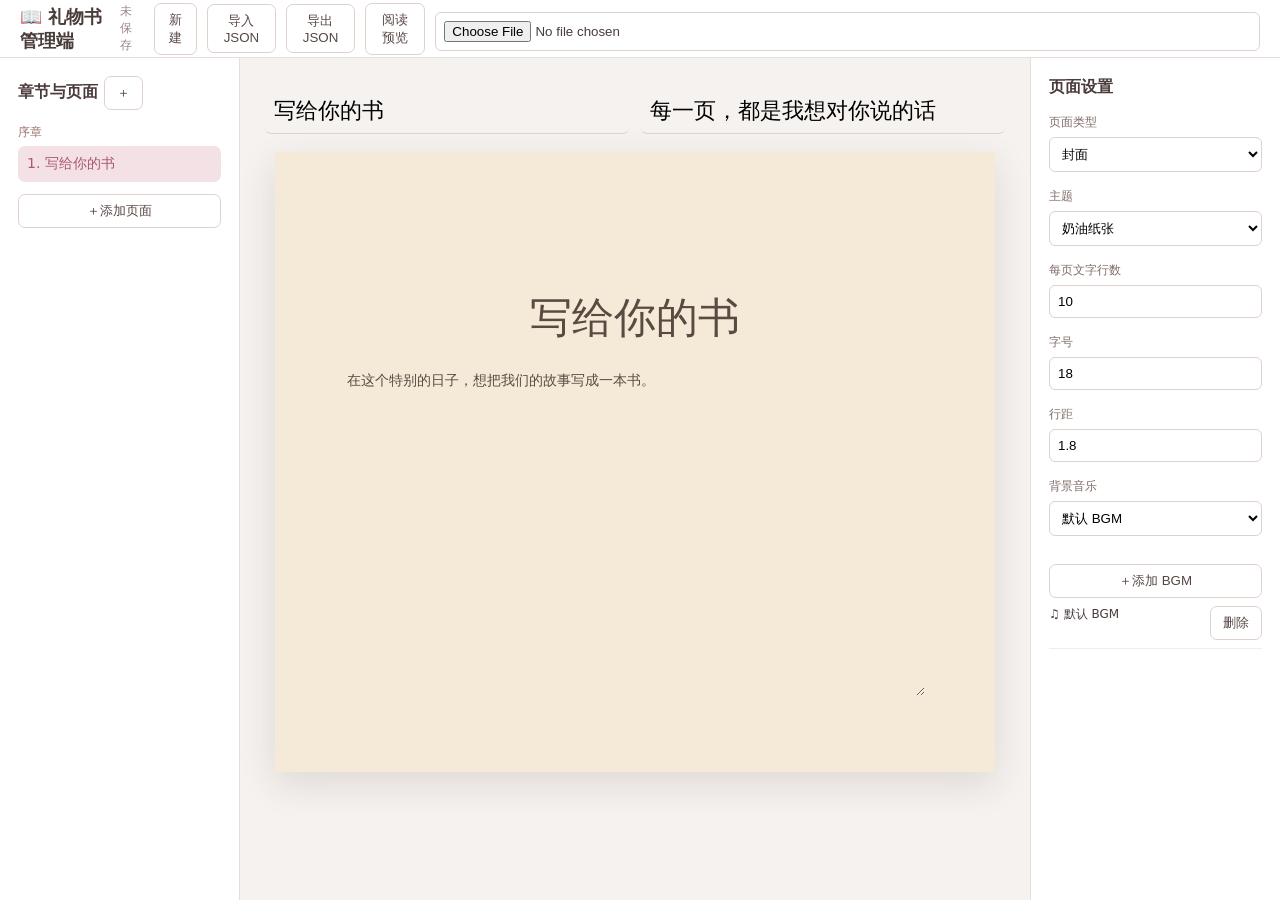
==== admin/index.html @ 6b84275e "feat: add gift book admin MVP" ====
<!doctype html><html lang="zh-CN"><head><meta charset="UTF-8"><meta name="viewport" content="width=device-width,initial-scale=1"><title>礼物书管理端</title><link rel="stylesheet" href="style.css"></head><body><header><b>📖 礼物书管理端</b><span id="saveState">未保存</span><button id="newBook">新建</button><button id="importBtn">导入 JSON</button><button id="exportBtn">导出 JSON</button><button id="previewBtn">阅读预览</button><input id="fileInput" type="file" accept="application/json" hidden></header><main><aside><h3>章节与页面 <button id="addChapter">＋</button></h3><div id="tree"></div><button id="addPage">＋添加页面</button></aside><section class="editor"><div class="bookhead"><input id="bookTitle" placeholder="书名"><input id="bookSubtitle" placeholder="副标题"></div><div id="pageEditor"></div></section><aside><h3>页面设置</h3><label>页面类型<select id="pageType"><option value="cover">封面</option><option value="text">正文</option><option value="image">图片</option><option value="letter">信件</option><option value="ending">结尾</option></select></label><label>主题<select id="theme"><option value="cream">奶油纸张</option><option value="sakura">樱花</option><option value="night">夜空</option><option value="forest">森系</option></select></label><label>每页文字行数<input id="lineCount" type="number" min="3" max="30"></label><label>字号<input id="fontSize" type="number" min="12" max="40"></label><label>行距<input id="lineHeight" type="number" step=".1" min="1" max="3"></label><label>背景音乐<select id="track"></select></label><button id="addTrack">＋添加 BGM</button><div id="tracks"></div></aside></main><script src="app.js"></script></body></html>
---- admin/style.css ----
*{box-sizing:border-box}body{margin:0;font:14px system-ui;color:#493c3a;background:#f5f2ef}header{height:58px;display:flex;align-items:center;gap:10px;padding:0 20px;background:#fff;border-bottom:1px solid #e7ddda}header b{font-size:18px;margin-right:auto}header span{font-size:12px;color:#998783}button{border:1px solid #dfd1cc;background:#fff;border-radius:7px;padding:7px 12px;color:#574744;cursor:pointer}button:hover{background:#f7e9eb}main{display:grid;grid-template-columns:240px 1fr 250px;height:calc(100vh - 58px)}aside{padding:18px;background:#fff;border-right:1px solid #e7ddda;overflow:auto}aside:last-child{border-left:1px solid #e7ddda;border-right:0}h3{margin:0 0 14px}.treeChapter{margin:13px 0 5px;color:#97736f;font-size:12px}.treePage{padding:9px;border-radius:7px;cursor:pointer}.treePage.active{background:#f4e1e5;color:#a9586d}.editor{padding:25px;overflow:auto}.bookhead{display:flex;gap:12px;margin-bottom:18px}.bookhead input{width:50%;padding:9px;border:0;border-bottom:1px solid #dfd1cc;background:transparent;font-size:22px;outline:0}.page{max-width:720px;min-height:620px;margin:auto;padding:58px 70px;background:var(--paper);color:var(--ink);box-shadow:0 12px 34px #56382a22}.page h1{font:42px Georgia;text-align:center;margin:80px 0 20px}.page textarea{width:100%;min-height:330px;border:0;outline:0;resize:vertical;background:transparent;color:inherit;font:inherit;line-height:var(--lh)}label{display:block;margin:16px 0;font-size:12px;color:#806d68}select,input{display:block;width:100%;margin-top:6px;padding:8px;border:1px solid #dfd1cc;border-radius:6px;background:#fff}.track{display:flex;justify-content:space-between;padding:8px 0;border-bottom:1px solid #eee;font-size:12px}aside>button{width:100%;margin-top:12px}
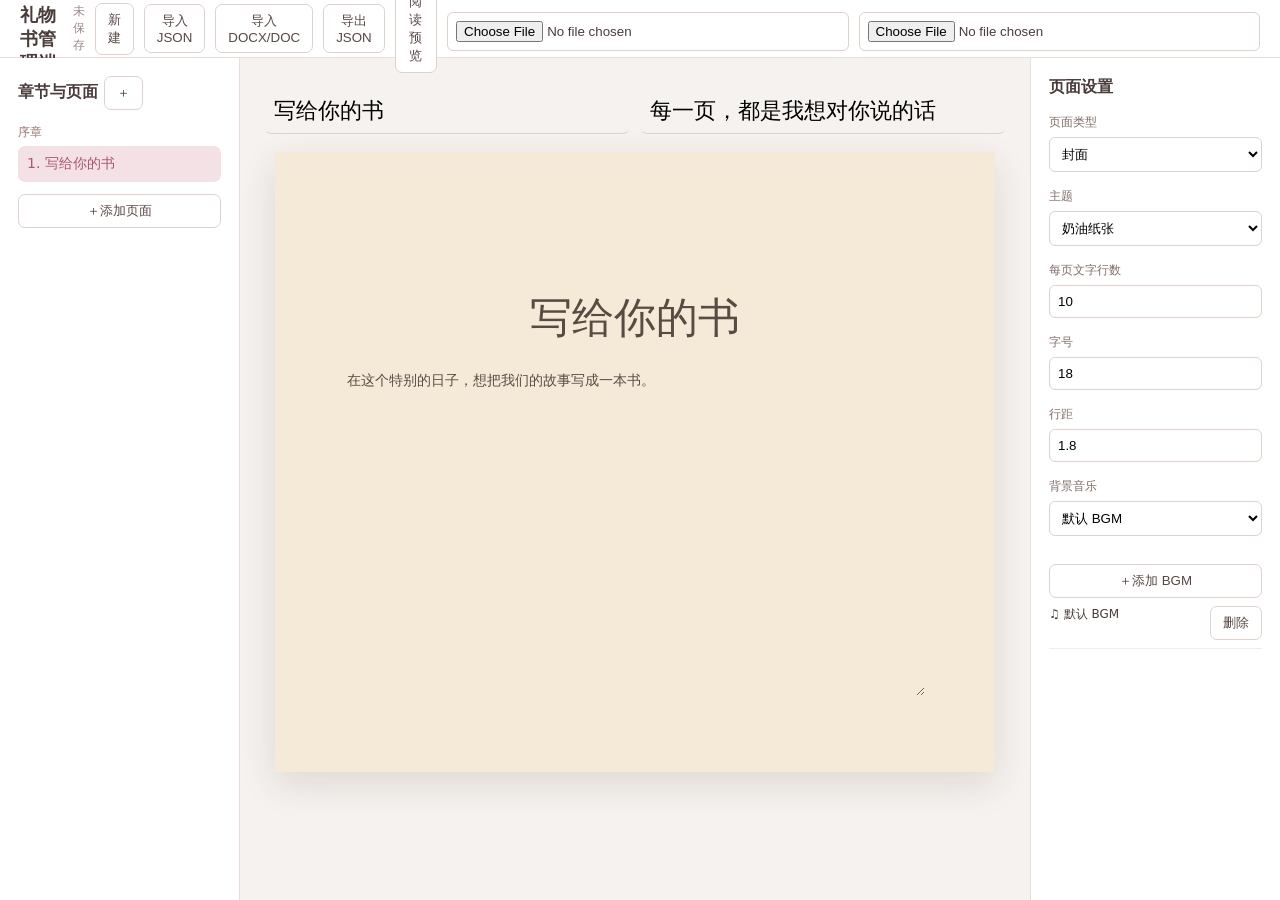
==== commit 16ef3ada: "feat: connect reader preview and document import" ====
--- a/admin/index.html
+++ b/admin/index.html
@@ -1 +1,2 @@
-<!doctype html><html lang="zh-CN"><head><meta charset="UTF-8"><meta name="viewport" content="width=device-width,initial-scale=1"><title>礼物书管理端</title><link rel="stylesheet" href="style.css"></head><body><header><b>📖 礼物书管理端</b><span id="saveState">未保存</span><button id="newBook">新建</button><button id="importBtn">导入 JSON</button><button id="exportBtn">导出 JSON</button><button id="previewBtn">阅读预览</button><input id="fileInput" type="file" accept="application/json" hidden></header><main><aside><h3>章节与页面 <button id="addChapter">＋</button></h3><div id="tree"></div><button id="addPage">＋添加页面</button></aside><section class="editor"><div class="bookhead"><input id="bookTitle" placeholder="书名"><input id="bookSubtitle" placeholder="副标题"></div><div id="pageEditor"></div></section><aside><h3>页面设置</h3><label>页面类型<select id="pageType"><option value="cover">封面</option><option value="text">正文</option><option value="image">图片</option><option value="letter">信件</option><option value="ending">结尾</option></select></label><label>主题<select id="theme"><option value="cream">奶油纸张</option><option value="sakura">樱花</option><option value="night">夜空</option><option value="forest">森系</option></select></label><label>每页文字行数<input id="lineCount" type="number" min="3" max="30"></label><label>字号<input id="fontSize" type="number" min="12" max="40"></label><label>行距<input id="lineHeight" type="number" step=".1" min="1" max="3"></label><label>背景音乐<select id="track"></select></label><button id="addTrack">＋添加 BGM</button><div id="tracks"></div></aside></main><script src="app.js"></script></body></html>
+<!doctype html><html lang="zh-CN"><head><meta charset="UTF-8"><meta name="viewport" content="width=device-width,initial-scale=1"><title>礼物书管理端</title><link rel="stylesheet" href="style.css"></head><body><header><b>📖 礼物书管理端</b><span id="saveState">未保存</span><button id="newBook">新建</button><button id="importBtn">导入 JSON</button><button id="docBtn">导入 DOCX/DOC</button><button id="exportBtn">导出 JSON</button><button id="previewBtn">阅读预览</button><input id="fileInput" type="file" accept="application/json" hidden><input id="docInput" type="file" accept=".docx,.doc" hidden></header><main><aside><h3>章节与页面 <button id="addChapter">＋</button></h3><div id="tree"></div><button id="addPage">＋添加页面</button></aside><section class="editor"><div class="bookhead"><input id="bookTitle" placeholder="书名"><input id="bookSubtitle" placeholder="副标题"></div><div id="pageEditor"></div></section><aside><h3>页面设置</h3><label>页面类型<select id="pageType"><option value="cover">封面</option><option value="text">正文</option><option value="image">图片</option><option value="letter">信件</option><option value="ending">结尾</option></select></label><label>主题<select id="theme"><option value="cream">奶油纸张</option><option value="sakura">樱花</option><option value="night">夜空</option><option value="forest">森系</option></select></label><label>每页文字行数<input id="lineCount" type="number" min="3" max="30"></label><label>字号<input id="fontSize" type="number" min="12" max="40"></label><label>行距<input id="lineHeight" type="number" step=".1" min="1" max="3"></label><label>背景音乐<select id="track"></select></label><button id="addTrack">＋添加 BGM</button><div id="tracks"></div></aside></main><script src="app.js"></script></body></html>
+
